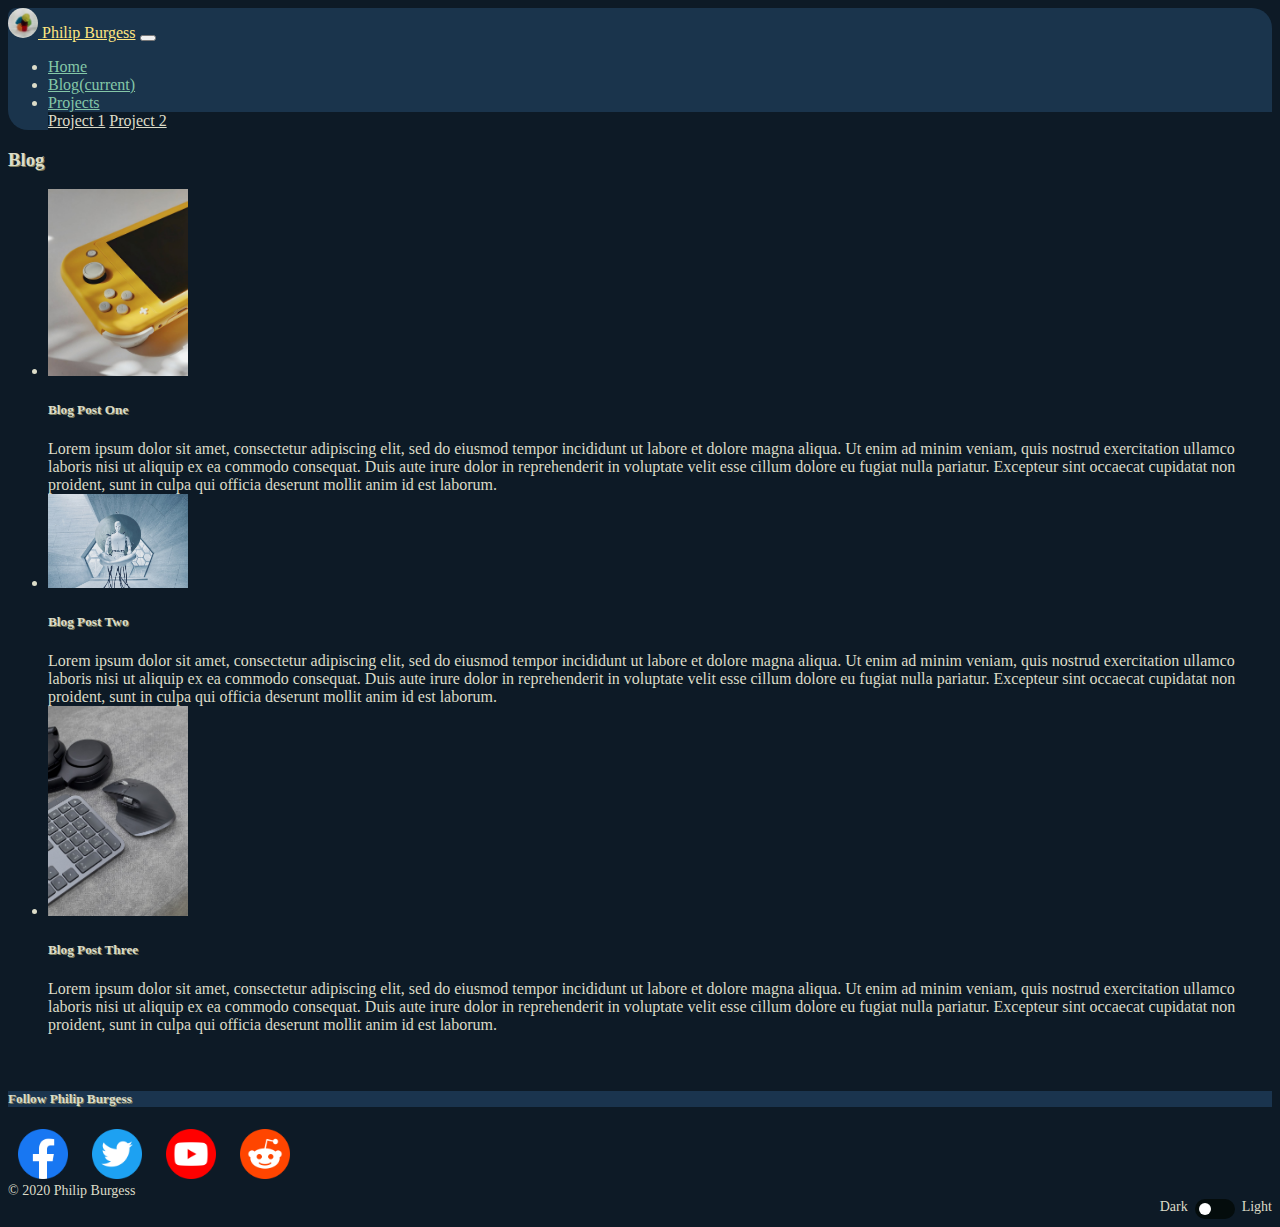
==== blog.html @ a728c87d "Add files via upload" ====
<!DOCTYPE html>

<html lang="en">
    <head>
        <link rel="stylesheet" href="https://cdn.jsdelivr.net/npm/bootstrap@4.5.3/dist/css/bootstrap.min.css" integrity="sha384-TX8t27EcRE3e/ihU7zmQxVncDAy5uIKz4rEkgIXeMed4M0jlfIDPvg6uqKI2xXr2" crossorigin="anonymous">
        <script src="https://code.jquery.com/jquery-3.5.1.slim.min.js" integrity="sha384-DfXdz2htPH0lsSSs5nCTpuj/zy4C+OGpamoFVy38MVBnE+IbbVYUew+OrCXaRkfj" crossorigin="anonymous"></script>
        <script src="https://cdn.jsdelivr.net/npm/bootstrap@4.5.3/dist/js/bootstrap.bundle.min.js" integrity="sha384-ho+j7jyWK8fNQe+A12Hb8AhRq26LrZ/JpcUGGOn+Y7RsweNrtN/tE3MoK7ZeZDyx" crossorigin="anonymous"></script>
        <link href="styles.css" rel="stylesheet">
        <link rel="stylesheet" id="styletheme" href="dark.css"/>
        <title>Philip Burgess - Blog</title>
        <meta charset="UTF-8">
        <meta name="description" content="CS50 PSET 8">
        <meta name="keywords" content="HTML, CSS, JavaScript, CS50, PSET8">
        <meta name="author" content="Philip Burgess">
        <meta name="viewport" content="width=device-width, initial-scale=1, shrink-to-fit=no">
    </head>
    <body onload="loadstate()">
        <!-- Navbar -->
        <nav class="navbar navbar-expand-lg navbar-dark">
            <a class="navbar-brand" href="index.html">
                <img src="images/14321036.jpg" width="30" height="30" class="d-inline-block align-top logoimg" alt="BigYoSpeck" loading="lazy">
                Philip Burgess</a>
            <button class="navbar-toggler" type="button" data-toggle="collapse" data-target="#navbarNavDropdown" aria-controls="navbarNavDropdown" aria-expanded="false" aria-label="Toggle navigation">
                <span class="navbar-toggler-icon"></span>
            </button>
            <div class="collapse navbar-collapse" id="navbarNavDropdown">
                <ul class="navbar-nav">
                    <li class="nav-item active">
                        <a class="nav-link" href="index.html">Home</a>
                    </li>
                    <li class="nav-item">
                        <a class="nav-link" href="blog.html">Blog<span class="sr-only">(current)</span></a>
                    </li>
                    <li class="nav-item dropdown">
                        <a class="nav-link dropdown-toggle" href="#" id="navbarDropdownMenuLink" role="button" data-toggle="dropdown" aria-haspopup="true" aria-expanded="false">Projects</a>
                        <div class="dropdown-menu" aria-labelledby="navbarDropdownMenuLink">
                            <a class="dropdown-item" href="project1.html">Project 1</a>
                            <a class="dropdown-item" href="project2.html">Project 2</a>
                        </div>
                    </li>
                </ul>
            </div>
        </nav>
        <!-- Content -->
        <div class="container-fluid">
            <div class="row">
                <div class="col-sm-9" id="blog-div">
                    <h3>Blog</h3>

                    <!-- blog -->
                    <ul class="list-unstyled">
                      <li class="media">
                        <img src="images/photo-1569089707420-aa6b948dde01.jpg" class="mr-3" alt="...">
                        <div class="media-body">
                          <h5 class="mt-0 mb-1">Blog Post One</h5>
                            Lorem ipsum dolor sit amet, consectetur adipiscing elit, sed do eiusmod tempor incididunt ut labore et dolore magna aliqua. Ut enim ad minim veniam, quis nostrud exercitation ullamco laboris nisi ut aliquip ex ea commodo consequat. Duis aute irure dolor in reprehenderit in voluptate velit esse cillum dolore eu fugiat nulla pariatur. Excepteur sint occaecat cupidatat non proident, sunt in culpa qui officia deserunt mollit anim id est laborum.    </div>
                      </li>
                      <li class="media my-4">
                        <img src="images/photo-1601132359864-c974e79890ac.jpg" class="mr-3" alt="...">
                        <div class="media-body">
                          <h5 class="mt-0 mb-1">Blog Post Two</h5>
                            Lorem ipsum dolor sit amet, consectetur adipiscing elit, sed do eiusmod tempor incididunt ut labore et dolore magna aliqua. Ut enim ad minim veniam, quis nostrud exercitation ullamco laboris nisi ut aliquip ex ea commodo consequat. Duis aute irure dolor in reprehenderit in voluptate velit esse cillum dolore eu fugiat nulla pariatur. Excepteur sint occaecat cupidatat non proident, sunt in culpa qui officia deserunt mollit anim id est laborum.    </div>
                      </li>
                      <li class="media">
                        <img src="images/photo-1605342010773-581d14612b98.jpg" class="mr-3" alt="...">
                        <div class="media-body">
                          <h5 class="mt-0 mb-1">Blog Post Three</h5>
                            Lorem ipsum dolor sit amet, consectetur adipiscing elit, sed do eiusmod tempor incididunt ut labore et dolore magna aliqua. Ut enim ad minim veniam, quis nostrud exercitation ullamco laboris nisi ut aliquip ex ea commodo consequat. Duis aute irure dolor in reprehenderit in voluptate velit esse cillum dolore eu fugiat nulla pariatur. Excepteur sint occaecat cupidatat non proident, sunt in culpa qui officia deserunt mollit anim id est laborum.    </div>
                      </li>
                    </ul>

                </div>
                <div class="col-sm-3">
                    <br>
                    <div class="card border-dark mb-3 align-items-cente">
                      <div class="card-header"><h5>Follow Philip Burgess</h5></div>
                      <div class="card-body text-dark">
                        <a href="https://www.facebook.com/" target="_blank" style="padding: 10px;"><img src="images/soc/iconfinder_1_Facebook_colored_svg_copy_5296499.png" width="50" height="50" alt="facebook"></a>
                        <a href="https://www.twitter.com/" target="_blank" style="padding: 10px;"><img src="images/soc/iconfinder_2018_social_media_popular_app_logo_twitter_3225183.png" width="50" height="50" alt="twitter"></a>
                        <a href="https://www.youtube.com/" target="_blank" style="padding: 10px;"><img src="images/soc/iconfinder_2018_social_media_popular_app_logo_youtube_3225180.png" width="50" height="50" alt="youtube"></a>
                        <a href="https://www.reddit.com/" target="_blank" style="padding: 10px;"><img src="images/soc/iconfinder_2018_social_media_popular_app_logo_reddit_3225187.png" width="50" height="50" alt="Reddit"></a>
                      </div>
                    </div>
                </div>
            </div>
        </div>
        <!-- Footer -->
        <footer class="footer mt-auto py-3 fixed-bottom">
            <div class="container-fluid">
                <div class="row">
                    <div class="col-sm-4">
                        <span class="text-muted copyright">&#169; 2020 Philip Burgess</span>
                    </div>
                    <div class="col-sm-8 theme-selector">
                        Dark&nbsp;
                        <label class="switch">
                            <input id="theme" type="checkbox" onclick="change()">
                            <span class="slider round"></span>
                        </label>
                        &nbsp;Light
                    </div>
                </div>
            </div>
        </footer>
        <script>
            // Get it from the local storage
            function loadstate() {
                var selected = localStorage.getItem('selected');
                var stylesheet = document.getElementById("styletheme");

                if(selected == 'light.css') {
                    var picker = document.getElementById('theme');
                    picker.click();
                    stylesheet.setAttribute('href', 'light.css');
                } else {
                    stylesheet.setAttribute('href', 'dark.css');
                }
            }

            // Theme Selector
            function change() {
                var stylesheet = document.getElementById("styletheme");
                var picker = document.getElementById('theme');
                    if(picker.checked){
                        // light
                        stylesheet.setAttribute('href', 'light.css');
                        localStorage.setItem('selected', 'light.css');
                    } else {
                        // dark
                        stylesheet.setAttribute('href', 'dark.css');
                        localStorage.setItem('selected', 'dark.css');
                }
            }

        </script>
    </body>
</html>
---- styles.css ----
body {
    background-color: rgb(13, 26, 38);
    color: rgb(220, 220, 200);
    font-family: verdana;
    margin: 8px;
}

h1, h2, h3, h4, h5 {
    text-align: left;
    text-shadow: 1px 1px rgb(128, 128, 96);

}

.navbar {
    background-color: rgb(26, 52, 76);
    border-radius: 8px 20px 8px 20px;

}

.navbar-brand {
    color: rgb(255, 230, 128);
}

.nav-link {
    color: rgb(132, 199, 168);
}

.copyright {
    text-align: left;
}

.theme-selector {
    text-align: right;
}

.footer {
    font-size: 0.875em;
    margin: 0px;
}

.logoimg {
  border-radius: 90px;
}

.mr-3 {
    width: 140px;
}

.card-img {
    display: block;
    margin-left: auto;
    margin-right: auto;
    max-width: 160px;
}



/* The switch - the box around the slider */
.switch {
  position: relative;
  display: inline-block;
  width: 40px;
  height: 20px;
}

/* Hide default HTML checkbox */
.switch input {
  opacity: 0;
  width: 0;
  height: 0;
}

/* The slider */
.slider {
  position: absolute;
  cursor: pointer;
  top: 0;
  left: 0;
  right: 0;
  bottom: 0;
  background-color: rgb(4, 12, 12);
  -webkit-transition: .4s;
  transition: .4s;
}

.slider:before {
  position: absolute;
  content: "";
  height: 12px;
  width: 12px;
  left: 4px;
  bottom: 4px;
  background-color: white;
  -webkit-transition: .4s;
  transition: .4s;
}

input:checked + .slider {
  background-color: rgb(200, 200, 200);
}

input:focus + .slider {
  box-shadow: 0 0 1px #2196F3;
}

input:checked + .slider:before {
  -webkit-transform: translateX(20px);
  -ms-transform: translateX(20px);
  transform: translateX(20px);
}

/* Rounded sliders */
.slider.round {
  border-radius: 34px;
}

.slider.round:before {
  border-radius: 50%;
}
---- dark.css ----
body {
    background-color: rgb(13, 26, 38);
    color: rgb(220, 220, 200);
}

h1, h2, h3, h4, h5 {
    text-shadow: 1px 1px rgb(128, 128, 96);
}

.navbar {
    background-color: rgb(26, 52, 76);
}

.navbar-brand {
    color: rgb(255, 230, 128);
}

.nav-link {
    color: rgb(132, 199, 168);
}

.card-header {
    background-color: rgb(26, 52, 78);
    color: rgb(220, 220, 200);
}

.card-body {
    background-color: rgb(13, 26, 38);
    color: rgb(220, 220, 200);
}

.dropdown-menu {
    background-color: rgb(13, 26, 38);
}

.dropdown-item {
    color: rgb(220, 220, 200);
}

.mb-1 {
    color: rgb(220, 220, 200);
}

.list-group-item  {
    background-color: rgb(26, 52, 78);

}
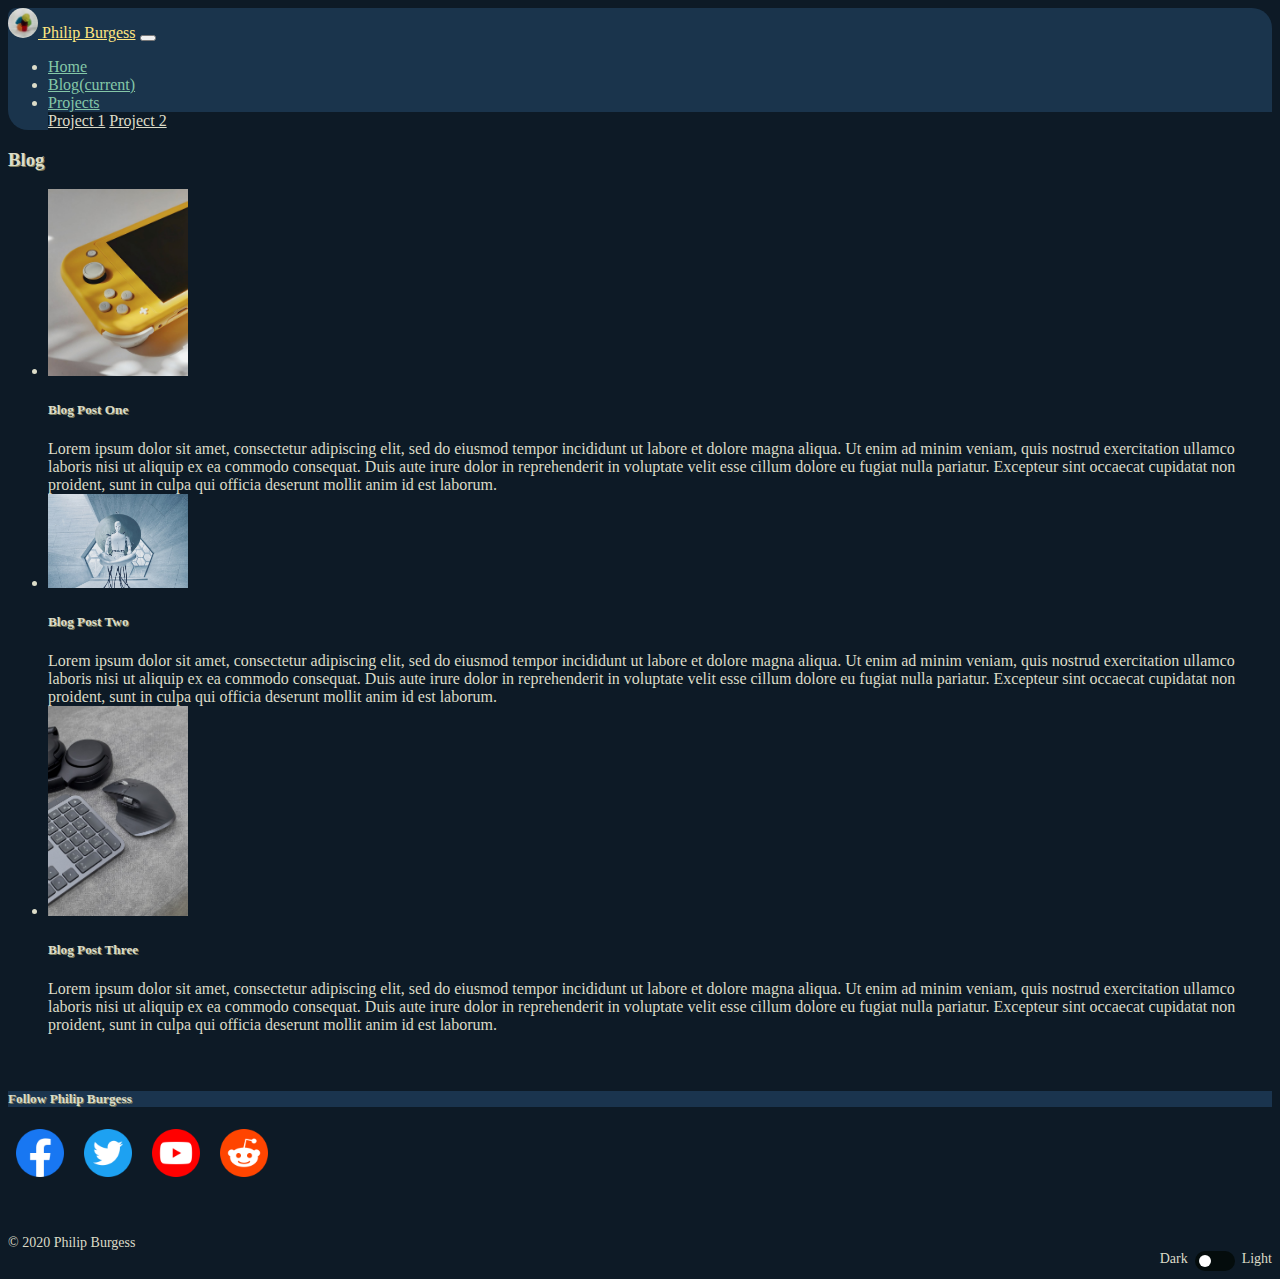
==== commit 7a55741d: "tweak social" ====
--- a/blog.html
+++ b/blog.html
@@ -74,13 +74,14 @@
                     <br>
                     <div class="card border-dark mb-3 align-items-cente">
                       <div class="card-header"><h5>Follow Philip Burgess</h5></div>
-                      <div class="card-body text-dark">
-                        <a href="https://www.facebook.com/" target="_blank" style="padding: 10px;"><img src="images/soc/iconfinder_1_Facebook_colored_svg_copy_5296499.png" width="50" height="50" alt="facebook"></a>
-                        <a href="https://www.twitter.com/" target="_blank" style="padding: 10px;"><img src="images/soc/iconfinder_2018_social_media_popular_app_logo_twitter_3225183.png" width="50" height="50" alt="twitter"></a>
-                        <a href="https://www.youtube.com/" target="_blank" style="padding: 10px;"><img src="images/soc/iconfinder_2018_social_media_popular_app_logo_youtube_3225180.png" width="50" height="50" alt="youtube"></a>
-                        <a href="https://www.reddit.com/" target="_blank" style="padding: 10px;"><img src="images/soc/iconfinder_2018_social_media_popular_app_logo_reddit_3225187.png" width="50" height="50" alt="Reddit"></a>
+                      <div class="card-body text-dark" style="margin: auto;">
+                        <a href="https://www.facebook.com/" target="_blank" style="padding: 8px;"><img src="images/soc/iconfinder_1_Facebook_colored_svg_copy_5296499.png" width="48" height="48" alt="facebook"></a>
+                        <a href="https://www.twitter.com/" target="_blank" style="padding: 8px;"><img src="images/soc/iconfinder_2018_social_media_popular_app_logo_twitter_3225183.png" width="48" height="48" alt="twitter"></a>
+                        <a href="https://www.youtube.com/" target="_blank" style="padding: 8px;"><img src="images/soc/iconfinder_2018_social_media_popular_app_logo_youtube_3225180.png" width="48" height="48" alt="youtube"></a>
+                        <a href="https://www.reddit.com/" target="_blank" style="padding: 8px;"><img src="images/soc/iconfinder_2018_social_media_popular_app_logo_reddit_3225187.png" width="48" height="48" alt="Reddit"></a>
                       </div>
                     </div>
+                    <br><br><br>
                 </div>
             </div>
         </div>
--- a/dark.css
+++ b/dark.css
@@ -46,3 +46,7 @@
 
 }
 
+.card {
+    background-color: rgb(13, 26, 38) !important;
+}
+
